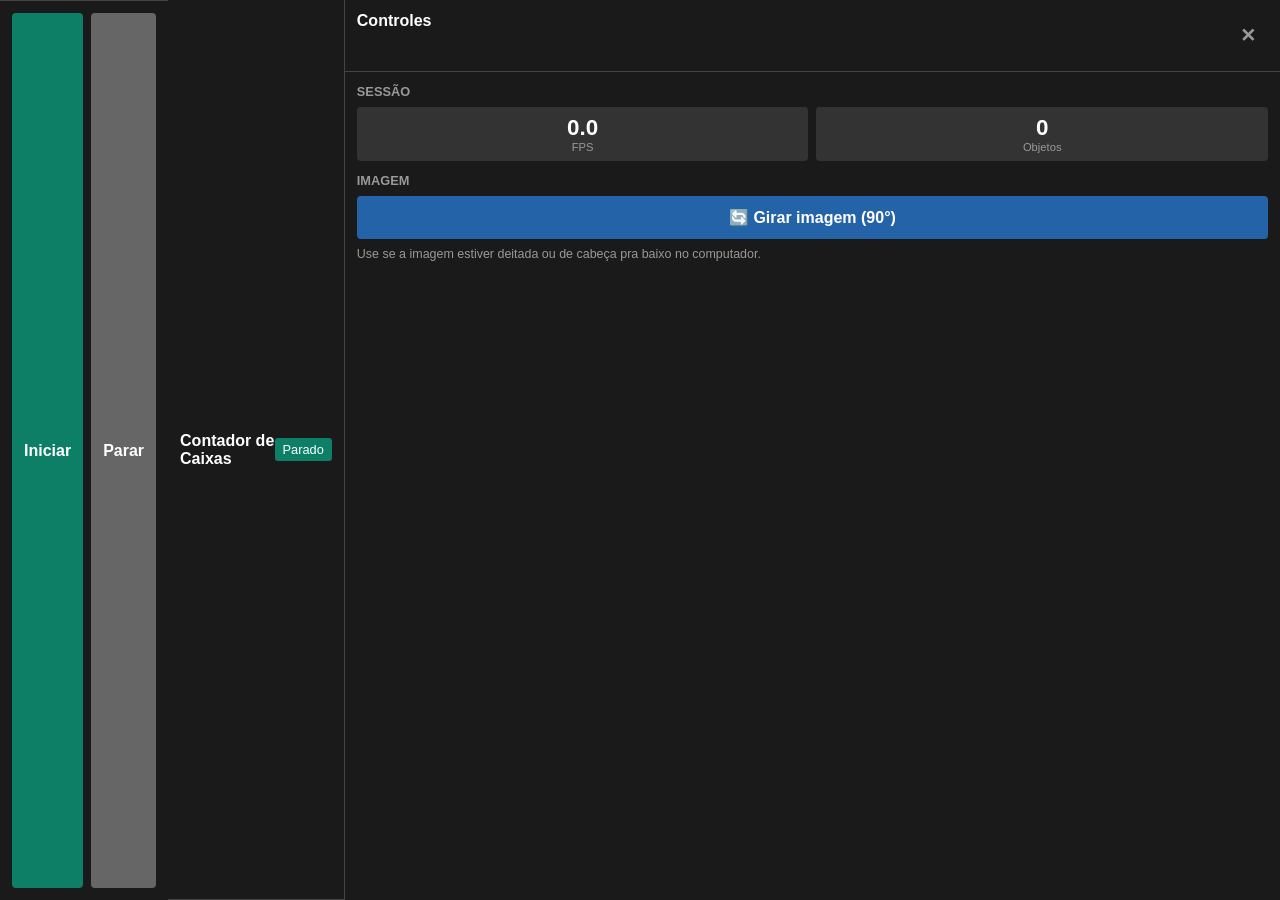
==== 03_frontend_mobile_camera/index-mobile.html @ 3c056553 "Adiciona vigia de area, camera do celular e base para IA - Frontend mobile (index-mobile.html): capt" ====
<!doctype html>
<html lang="pt-BR">
  <head>
    <meta charset="utf-8" />
    <meta name="viewport" content="width=device-width, initial-scale=1, maximum-scale=1" />
    <title>Contador de Caixas IA</title>
    <style>
      * { box-sizing: border-box; }
      body { margin: 0; padding: 0; font-family: Arial, sans-serif; background: #222; color: #fff; }
      .container { display: flex; flex-direction: column; height: 100vh; }
      .header { background: #1a1a1a; padding: 12px; border-bottom: 1px solid #444; display: flex; justify-content: space-between; align-items: center; }
      .header h1 { margin: 0; font-size: 1rem; }
      .status { padding: 4px 8px; background: #0d7f66; border-radius: 3px; font-size: 0.8rem; }
      .camera-area { flex: 1; background: #000; position: relative; overflow: hidden; display: flex; align-items: center; justify-content: center; }
      video { width: 100%; height: 100%; object-fit: contain; display: block; }
      .rotate-hint { position: absolute; bottom: 12px; left: 50%; transform: translateX(-50%); background: rgba(37,99,168,0.95); color: #fff; padding: 8px 14px; border-radius: 4px; font-size: 0.82rem; text-align: center; z-index: 5; }
      .counter-box { position: absolute; top: 12px; right: 12px; background: rgba(13, 127, 102, 0.9); padding: 12px 16px; border-radius: 4px; text-align: center; }
      .counter-label { font-size: 0.7rem; opacity: 0.8; }
      .counter-value { font-size: 2.2rem; font-weight: bold; line-height: 1; }
      .info-box { position: absolute; top: 12px; left: 12px; background: rgba(0, 0, 0, 0.8); padding: 8px 12px; border-radius: 4px; font-size: 0.9rem; }
      .controls { display: grid; grid-template-columns: 1fr 1fr; gap: 8px; padding: 12px; background: #1a1a1a; border-top: 1px solid #444; }
      button { padding: 12px; border: none; border-radius: 4px; font-weight: bold; cursor: pointer; font-size: 1rem; }
      .btn-start { background: #0d7f66; color: white; }
      .btn-stop { background: #666; color: white; }
      button:active { opacity: 0.7; }
      .panel { position: fixed; bottom: 0; right: 0; width: 100%; max-width: 360px; background: #1a1a1a; border-left: 1px solid #444; max-height: 0; overflow-y: auto; transition: max-height 0.3s; z-index: 1000; }
      .panel.open { max-height: 70vh; }
      .panel-header { padding: 12px; border-bottom: 1px solid #444; font-weight: bold; display: flex; justify-content: space-between; }
      .panel-content { padding: 12px; display: grid; gap: 12px; }
      .section { display: grid; gap: 8px; }
      .section h3 { margin: 0; font-size: 0.8rem; color: #999; text-transform: uppercase; }
      .stat-row { display: grid; grid-template-columns: 1fr 1fr; gap: 8px; }
      .stat { background: #333; padding: 8px; text-align: center; border-radius: 4px; }
      .stat-val { font-size: 1.4rem; font-weight: bold; }
      .field { display: grid; gap: 4px; }
      .field label { font-size: 0.75rem; color: #999; }
      input[type="range"] { width: 100%; }
      .toggle-btn { position: fixed; bottom: 16px; right: 16px; width: 48px; height: 48px; border-radius: 50%; background: #0d7f66; border: none; color: white; cursor: pointer; font-size: 1.2rem; z-index: 999; }
      .error-msg { padding: 8px; background: rgba(181, 71, 8, 0.3); border-left: 3px solid #b54708; color: #ff9966; font-size: 0.85rem; margin-top: 8px; }
      @media (min-width: 768px) {
        .toggle-btn { display: none; }
        .panel { position: static; max-width: none; max-height: none; }
        .container { flex-direction: row; }
        .controls { grid-column: 1 / -1; order: -1; }
      }
    </style>
  </head>
  <body>
    <div class="container">
      <div class="header">
        <h1>Contador de Caixas</h1>
        <div class="status" id="status">Parado</div>
      </div>

      <div class="camera-area">
        <video id="video" playsinline autoplay muted></video>
        <div class="info-box" id="info">Iniciando...</div>
        <div class="rotate-hint" id="rotateHint">📱↔️ Vire o celular na horizontal para capturar mais espaço</div>
        <div class="counter-box">
          <div class="counter-label">TOTAL</div>
          <div class="counter-value" id="total">0</div>
        </div>
      </div>

      <div class="controls">
        <button class="btn-start" id="btnStart">Iniciar</button>
        <button class="btn-stop" id="btnStop">Parar</button>
      </div>

      <div class="panel" id="panel">
        <div class="panel-header">
          Controles
          <button style="background:none; border:none; color:#999; font-size:1.2rem; cursor:pointer;" id="closePanel">✕</button>
        </div>
        <div class="panel-content">
          <div class="section">
            <h3>Sessão</h3>
            <div class="stat-row">
              <div class="stat">
                <div class="stat-val" id="fps">0.0</div>
                <div style="font-size:0.7rem; color:#999;">FPS</div>
              </div>
              <div class="stat">
                <div class="stat-val" id="tracks">0</div>
                <div style="font-size:0.7rem; color:#999;">Objetos</div>
              </div>
            </div>
          </div>

          <div class="section">
            <h3>Imagem</h3>
            <button style="width:100%; background:#2563a8; color:#fff;" id="btnRotate">🔄 Girar imagem (90°)</button>
            <div style="font-size:0.78rem; color:#999;">Use se a imagem estiver deitada ou de cabeça pra baixo no computador.</div>
          </div>

          <div class="section" id="errorDiv"></div>
        </div>
      </div>

      <button class="toggle-btn" id="togglePanel">⚙</button>
    </div>

    <script>
      const video = document.getElementById("video");
      const btnStart = document.getElementById("btnStart");
      const btnStop = document.getElementById("btnStop");
      const togglePanel = document.getElementById("togglePanel");
      const closePanel = document.getElementById("closePanel");
      const panel = document.getElementById("panel");
      const status = document.getElementById("status");
      const info = document.getElementById("info");
      const total = document.getElementById("total");
      const fps = document.getElementById("fps");
      const tracks = document.getElementById("tracks");
      const errorDiv = document.getElementById("errorDiv");

      const savedRotation = parseInt(localStorage.getItem("rotation") || "0", 10);
      let state = { running: false, sessionId: null, frameCount: 0, lastTime: Date.now(), fps: 0, rotation: savedRotation, sending: false };
      let canvas = document.createElement("canvas");
      let ctx = canvas.getContext("2d");

      const rotateHint = document.getElementById("rotateHint");
      const btnRotate = document.getElementById("btnRotate");

      btnStart.addEventListener("click", start);
      btnStop.addEventListener("click", stop);
      btnRotate.addEventListener("click", async () => {
        try {
          const res = await fetch("/api/rotate", { method: "POST" });
          const d = await res.json();
          info.textContent = "Rotação: " + (d.rotation || 0) + "°";
        } catch (e) {
          showError("Erro ao girar: " + e.message);
        }
      });
      togglePanel.addEventListener("click", () => panel.classList.add("open"));
      closePanel.addEventListener("click", () => panel.classList.remove("open"));

      // Esconde a dica quando o celular já está deitado (horizontal).
      function checkOrientation() {
        const landscape = window.innerWidth > window.innerHeight;
        rotateHint.style.display = landscape ? "none" : "block";
      }
      window.addEventListener("resize", checkOrientation);
      window.addEventListener("orientationchange", () => setTimeout(checkOrientation, 300));
      checkOrientation();

      async function start() {
        showError("");
        try {
          const res = await fetch("/api/start", { method: "POST", body: JSON.stringify({ source: "client" }), headers: { "Content-Type": "application/json" } });
          const data = await res.json();
          if (data.session_id) {
            state.running = true;
            state.sessionId = data.session_id;
            status.textContent = "Rodando";
            info.textContent = "Solicitando câmera...";

            try {
              const stream = await navigator.mediaDevices.getUserMedia({ video: { facingMode: "environment", width: { ideal: 1280 }, height: { ideal: 720 }, aspectRatio: { ideal: 16 / 9 } }, audio: false });
              video.srcObject = stream;
              info.textContent = "Câmera ativa";
              loop();
            } catch (e) {
              showError("Permissão de câmera negada: " + e.message);
              state.running = false;
            }
          }
        } catch (e) {
          showError("Erro ao iniciar: " + e.message);
        }
      }

      async function stop() {
        state.running = false;
        try {
          await fetch("/api/stop", { method: "POST" });
          video.srcObject?.getTracks().forEach(t => t.stop());
          status.textContent = "Parado";
          info.textContent = "Encerrado";
        } catch (e) {
          showError("Erro ao parar: " + e.message);
        }
      }

      async function loop() {
        if (!state.running) return;

        // Envia 1 frame por vez (espera a resposta) para não acumular e travar.
        if (!state.sending && video.readyState === video.HAVE_ENOUGH_DATA) {
          state.sending = true;
          canvas.width = video.videoWidth;
          canvas.height = video.videoHeight;
          ctx.drawImage(video, 0, 0);

          canvas.toBlob((blob) => {
            if (!blob) { state.sending = false; return; }
            const reader = new FileReader();
            reader.onloadend = async () => {
              try {
                const res = await fetch("/api/frame", { method: "POST", body: JSON.stringify({ data: reader.result }), headers: { "Content-Type": "application/json" } });
                if (res.ok) {
                  const r = await res.json();
                  total.textContent = r.total || 0;
                  tracks.textContent = r.tracks || 0;
                  state.frameCount++;
                  const now = Date.now();
                  const elapsed = (now - state.lastTime) / 1000;
                  if (elapsed >= 1) {
                    fps.textContent = (state.frameCount / elapsed).toFixed(1);
                    state.frameCount = 0;
                    state.lastTime = now;
                  }
                }
              } catch (e) {
                console.error(e);
              }
              state.sending = false;
            };
            reader.readAsDataURL(blob);
          }, "image/jpeg", 0.5);
        }

        // Ritmo alvo ~8 quadros/segundo (suave e sem travar).
        setTimeout(loop, 120);
      }

      function showError(msg) {
        errorDiv.innerHTML = msg ? `<div class="error-msg">${msg}</div>` : "";
      }
    </script>
  </body>
</html>
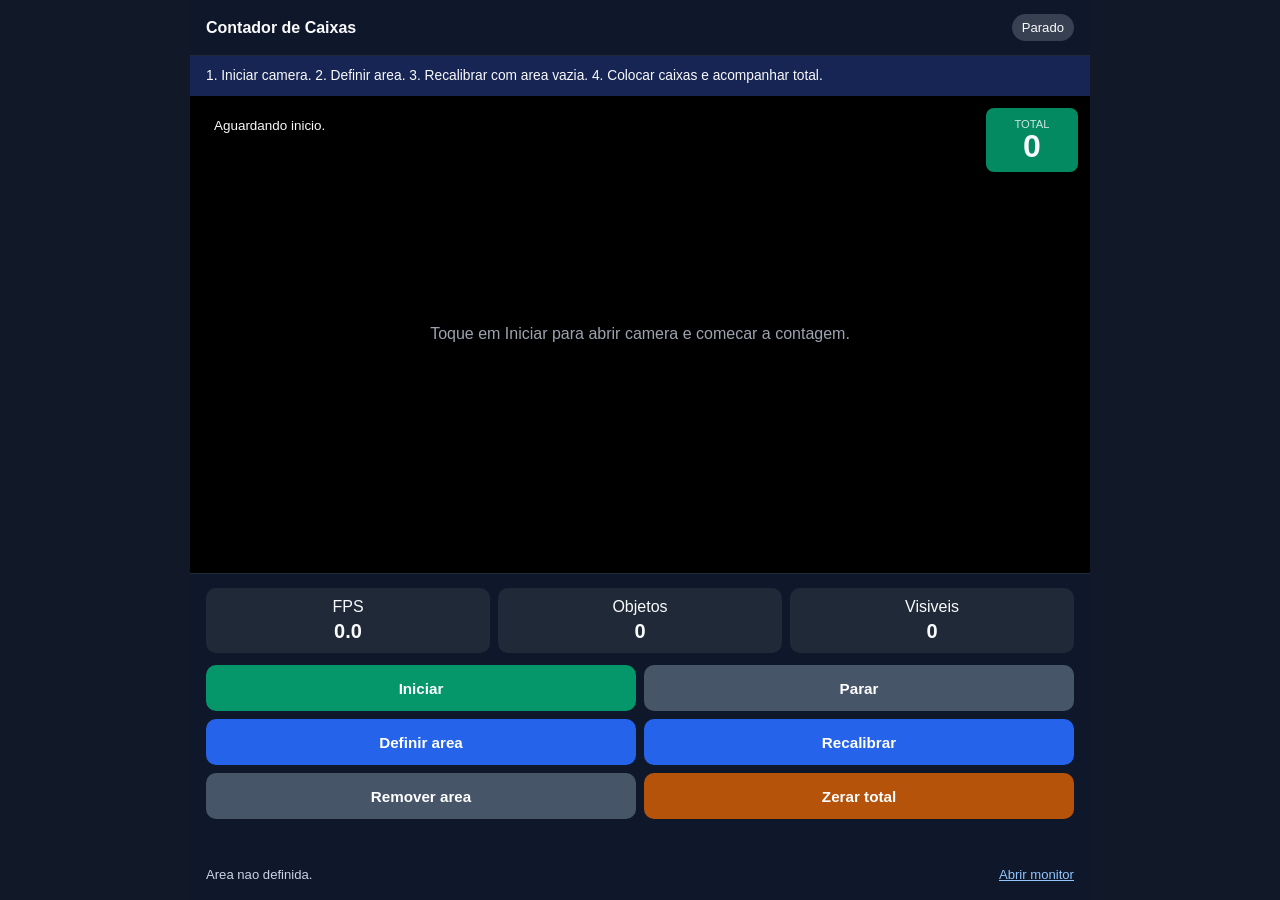
==== commit 179cfb1e: "Refina status da vigia de area, robustez do banco e testes - live_counter.py / main.py: expoe estado" ====
--- a/03_frontend_mobile_camera/index-mobile.html
+++ b/03_frontend_mobile_camera/index-mobile.html
@@ -6,227 +6,400 @@
     <title>Contador de Caixas IA</title>
     <style>
       * { box-sizing: border-box; }
-      body { margin: 0; padding: 0; font-family: Arial, sans-serif; background: #222; color: #fff; }
-      .container { display: flex; flex-direction: column; height: 100vh; }
-      .header { background: #1a1a1a; padding: 12px; border-bottom: 1px solid #444; display: flex; justify-content: space-between; align-items: center; }
+      body { margin: 0; font-family: Arial, sans-serif; background: #111827; color: #f9fafb; }
+      .app { min-height: 100vh; display: grid; grid-template-rows: auto auto 1fr auto; }
+      .header { padding: 14px 16px; background: #0f172a; border-bottom: 1px solid #1f2937; display: flex; justify-content: space-between; align-items: center; gap: 12px; }
       .header h1 { margin: 0; font-size: 1rem; }
-      .status { padding: 4px 8px; background: #0d7f66; border-radius: 3px; font-size: 0.8rem; }
-      .camera-area { flex: 1; background: #000; position: relative; overflow: hidden; display: flex; align-items: center; justify-content: center; }
+      .status { padding: 6px 10px; border-radius: 999px; font-size: 0.82rem; background: #374151; }
+      .status.running { background: #065f46; }
+      .steps { padding: 10px 16px; background: #172554; font-size: 0.86rem; line-height: 1.45; }
+      .camera-wrap { position: relative; background: #000; min-height: 42vh; display: flex; align-items: center; justify-content: center; overflow: hidden; }
       video { width: 100%; height: 100%; object-fit: contain; display: block; }
-      .rotate-hint { position: absolute; bottom: 12px; left: 50%; transform: translateX(-50%); background: rgba(37,99,168,0.95); color: #fff; padding: 8px 14px; border-radius: 4px; font-size: 0.82rem; text-align: center; z-index: 5; }
-      .counter-box { position: absolute; top: 12px; right: 12px; background: rgba(13, 127, 102, 0.9); padding: 12px 16px; border-radius: 4px; text-align: center; }
-      .counter-label { font-size: 0.7rem; opacity: 0.8; }
-      .counter-value { font-size: 2.2rem; font-weight: bold; line-height: 1; }
-      .info-box { position: absolute; top: 12px; left: 12px; background: rgba(0, 0, 0, 0.8); padding: 8px 12px; border-radius: 4px; font-size: 0.9rem; }
-      .controls { display: grid; grid-template-columns: 1fr 1fr; gap: 8px; padding: 12px; background: #1a1a1a; border-top: 1px solid #444; }
-      button { padding: 12px; border: none; border-radius: 4px; font-weight: bold; cursor: pointer; font-size: 1rem; }
-      .btn-start { background: #0d7f66; color: white; }
-      .btn-stop { background: #666; color: white; }
-      button:active { opacity: 0.7; }
-      .panel { position: fixed; bottom: 0; right: 0; width: 100%; max-width: 360px; background: #1a1a1a; border-left: 1px solid #444; max-height: 0; overflow-y: auto; transition: max-height 0.3s; z-index: 1000; }
-      .panel.open { max-height: 70vh; }
-      .panel-header { padding: 12px; border-bottom: 1px solid #444; font-weight: bold; display: flex; justify-content: space-between; }
-      .panel-content { padding: 12px; display: grid; gap: 12px; }
-      .section { display: grid; gap: 8px; }
-      .section h3 { margin: 0; font-size: 0.8rem; color: #999; text-transform: uppercase; }
-      .stat-row { display: grid; grid-template-columns: 1fr 1fr; gap: 8px; }
-      .stat { background: #333; padding: 8px; text-align: center; border-radius: 4px; }
-      .stat-val { font-size: 1.4rem; font-weight: bold; }
-      .field { display: grid; gap: 4px; }
-      .field label { font-size: 0.75rem; color: #999; }
-      input[type="range"] { width: 100%; }
-      .toggle-btn { position: fixed; bottom: 16px; right: 16px; width: 48px; height: 48px; border-radius: 50%; background: #0d7f66; border: none; color: white; cursor: pointer; font-size: 1.2rem; z-index: 999; }
-      .error-msg { padding: 8px; background: rgba(181, 71, 8, 0.3); border-left: 3px solid #b54708; color: #ff9966; font-size: 0.85rem; margin-top: 8px; }
-      @media (min-width: 768px) {
-        .toggle-btn { display: none; }
-        .panel { position: static; max-width: none; max-height: none; }
-        .container { flex-direction: row; }
-        .controls { grid-column: 1 / -1; order: -1; }
+      .placeholder { position: absolute; inset: 0; display: flex; align-items: center; justify-content: center; text-align: center; color: #9ca3af; padding: 24px; }
+      .info-box { position: absolute; top: 12px; left: 12px; background: rgba(0, 0, 0, 0.82); padding: 10px 12px; border-radius: 8px; font-size: 0.84rem; max-width: min(78vw, 360px); }
+      .counter-box { position: absolute; top: 12px; right: 12px; background: rgba(5, 150, 105, 0.92); padding: 10px 14px; border-radius: 8px; text-align: center; min-width: 92px; }
+      .counter-label { font-size: 0.7rem; opacity: 0.82; }
+      .counter-value { font-size: 2rem; line-height: 1; font-weight: 700; }
+      .draw-overlay { position: absolute; inset: 0; display: none; z-index: 4; touch-action: none; }
+      .draw-overlay.active { display: block; }
+      .draw-hint { position: absolute; bottom: 16px; left: 50%; transform: translateX(-50%); background: rgba(37, 99, 235, 0.94); padding: 9px 14px; border-radius: 999px; font-size: 0.82rem; z-index: 5; display: none; }
+      .draw-hint.show { display: block; }
+      .roi-rect { position: absolute; border: 2px dashed #22c55e; background: rgba(34, 197, 94, 0.18); display: none; pointer-events: none; z-index: 5; }
+      .panel { padding: 14px 16px 18px; display: grid; gap: 12px; background: #0f172a; border-top: 1px solid #1f2937; }
+      .metrics { display: grid; grid-template-columns: repeat(3, 1fr); gap: 8px; }
+      .metric { background: #1f2937; border-radius: 10px; padding: 10px; text-align: center; }
+      .metric strong { display: block; font-size: 1.25rem; margin-top: 4px; }
+      .buttons { display: grid; grid-template-columns: repeat(2, 1fr); gap: 8px; }
+      button { min-height: 46px; border: none; border-radius: 10px; color: #fff; font-weight: 700; font-size: 0.95rem; cursor: pointer; }
+      .primary { background: #059669; }
+      .secondary { background: #2563eb; }
+      .neutral { background: #475569; }
+      .danger { background: #b45309; }
+      .error { min-height: 24px; color: #fdba74; font-size: 0.86rem; }
+      .link-row { display: flex; justify-content: space-between; gap: 10px; font-size: 0.82rem; color: #cbd5e1; }
+      .link-row a { color: #93c5fd; }
+      @media (min-width: 900px) {
+        .app { max-width: 900px; margin: 0 auto; }
       }
     </style>
   </head>
   <body>
-    <div class="container">
+    <div class="app">
       <div class="header">
         <h1>Contador de Caixas</h1>
         <div class="status" id="status">Parado</div>
       </div>
 
-      <div class="camera-area">
+      <div class="steps" id="steps">
+        1. Iniciar camera. 2. Definir area. 3. Recalibrar com area vazia. 4. Colocar caixas e acompanhar total.
+      </div>
+
+      <div class="camera-wrap" id="cameraWrap">
         <video id="video" playsinline autoplay muted></video>
-        <div class="info-box" id="info">Iniciando...</div>
-        <div class="rotate-hint" id="rotateHint">📱↔️ Vire o celular na horizontal para capturar mais espaço</div>
+        <div class="placeholder" id="placeholder">Toque em Iniciar para abrir camera e comecar a contagem.</div>
+        <div class="info-box" id="info">Aguardando inicio.</div>
         <div class="counter-box">
           <div class="counter-label">TOTAL</div>
           <div class="counter-value" id="total">0</div>
         </div>
+        <div class="draw-overlay" id="drawOverlay"></div>
+        <div class="roi-rect" id="roiRect"></div>
+        <div class="draw-hint" id="drawHint">Arraste sobre video para marcar area de contagem</div>
       </div>
 
-      <div class="controls">
-        <button class="btn-start" id="btnStart">Iniciar</button>
-        <button class="btn-stop" id="btnStop">Parar</button>
-      </div>
-
-      <div class="panel" id="panel">
-        <div class="panel-header">
-          Controles
-          <button style="background:none; border:none; color:#999; font-size:1.2rem; cursor:pointer;" id="closePanel">✕</button>
+      <div class="panel">
+        <div class="metrics">
+          <div class="metric">FPS<strong id="fps">0.0</strong></div>
+          <div class="metric">Objetos<strong id="tracks">0</strong></div>
+          <div class="metric">Visiveis<strong id="visible">0</strong></div>
         </div>
-        <div class="panel-content">
-          <div class="section">
-            <h3>Sessão</h3>
-            <div class="stat-row">
-              <div class="stat">
-                <div class="stat-val" id="fps">0.0</div>
-                <div style="font-size:0.7rem; color:#999;">FPS</div>
-              </div>
-              <div class="stat">
-                <div class="stat-val" id="tracks">0</div>
-                <div style="font-size:0.7rem; color:#999;">Objetos</div>
-              </div>
-            </div>
-          </div>
-
-          <div class="section">
-            <h3>Imagem</h3>
-            <button style="width:100%; background:#2563a8; color:#fff;" id="btnRotate">🔄 Girar imagem (90°)</button>
-            <div style="font-size:0.78rem; color:#999;">Use se a imagem estiver deitada ou de cabeça pra baixo no computador.</div>
-          </div>
-
-          <div class="section" id="errorDiv"></div>
+
+        <div class="buttons">
+          <button class="primary" id="btnStart">Iniciar</button>
+          <button class="neutral" id="btnStop">Parar</button>
+          <button class="secondary" id="btnDefineZone">Definir area</button>
+          <button class="secondary" id="btnCalibrate">Recalibrar</button>
+          <button class="neutral" id="btnClearZone">Remover area</button>
+          <button class="danger" id="btnReset">Zerar total</button>
+        </div>
+
+        <div class="error" id="error"></div>
+
+        <div class="link-row">
+          <span id="zoneStatus">Area nao definida.</span>
+          <a href="/monitor.html" target="_blank" rel="noopener noreferrer">Abrir monitor</a>
         </div>
       </div>
-
-      <button class="toggle-btn" id="togglePanel">⚙</button>
     </div>
 
     <script>
       const video = document.getElementById("video");
-      const btnStart = document.getElementById("btnStart");
-      const btnStop = document.getElementById("btnStop");
-      const togglePanel = document.getElementById("togglePanel");
-      const closePanel = document.getElementById("closePanel");
-      const panel = document.getElementById("panel");
-      const status = document.getElementById("status");
+      const placeholder = document.getElementById("placeholder");
+      const statusEl = document.getElementById("status");
       const info = document.getElementById("info");
       const total = document.getElementById("total");
       const fps = document.getElementById("fps");
       const tracks = document.getElementById("tracks");
-      const errorDiv = document.getElementById("errorDiv");
-
-      const savedRotation = parseInt(localStorage.getItem("rotation") || "0", 10);
-      let state = { running: false, sessionId: null, frameCount: 0, lastTime: Date.now(), fps: 0, rotation: savedRotation, sending: false };
-      let canvas = document.createElement("canvas");
-      let ctx = canvas.getContext("2d");
-
-      const rotateHint = document.getElementById("rotateHint");
-      const btnRotate = document.getElementById("btnRotate");
-
-      btnStart.addEventListener("click", start);
-      btnStop.addEventListener("click", stop);
-      btnRotate.addEventListener("click", async () => {
-        try {
-          const res = await fetch("/api/rotate", { method: "POST" });
-          const d = await res.json();
-          info.textContent = "Rotação: " + (d.rotation || 0) + "°";
-        } catch (e) {
-          showError("Erro ao girar: " + e.message);
-        }
-      });
-      togglePanel.addEventListener("click", () => panel.classList.add("open"));
-      closePanel.addEventListener("click", () => panel.classList.remove("open"));
-
-      // Esconde a dica quando o celular já está deitado (horizontal).
-      function checkOrientation() {
-        const landscape = window.innerWidth > window.innerHeight;
-        rotateHint.style.display = landscape ? "none" : "block";
-      }
-      window.addEventListener("resize", checkOrientation);
-      window.addEventListener("orientationchange", () => setTimeout(checkOrientation, 300));
-      checkOrientation();
+      const visible = document.getElementById("visible");
+      const errorEl = document.getElementById("error");
+      const zoneStatus = document.getElementById("zoneStatus");
+      const drawOverlay = document.getElementById("drawOverlay");
+      const drawHint = document.getElementById("drawHint");
+      const roiRect = document.getElementById("roiRect");
+      const cameraWrap = document.getElementById("cameraWrap");
+
+      const state = {
+        running: false,
+        sending: false,
+        sessionId: null,
+        frameCount: 0,
+        lastTime: Date.now(),
+        zoneActive: false,
+        drawMode: false,
+        pointerStart: null,
+      };
+
+      document.getElementById("btnStart").addEventListener("click", start);
+      document.getElementById("btnStop").addEventListener("click", stop);
+      document.getElementById("btnDefineZone").addEventListener("click", enableDrawMode);
+      document.getElementById("btnCalibrate").addEventListener("click", recalibrateZone);
+      document.getElementById("btnClearZone").addEventListener("click", clearZone);
+      document.getElementById("btnReset").addEventListener("click", resetTotal);
+
+      drawOverlay.addEventListener("pointerdown", startDraw);
+      drawOverlay.addEventListener("pointermove", moveDraw);
+      drawOverlay.addEventListener("pointerup", finishDraw);
+      drawOverlay.addEventListener("pointercancel", cancelDraw);
 
       async function start() {
         showError("");
         try {
-          const res = await fetch("/api/start", { method: "POST", body: JSON.stringify({ source: "client" }), headers: { "Content-Type": "application/json" } });
-          const data = await res.json();
-          if (data.session_id) {
-            state.running = true;
-            state.sessionId = data.session_id;
-            status.textContent = "Rodando";
-            info.textContent = "Solicitando câmera...";
-
-            try {
-              const stream = await navigator.mediaDevices.getUserMedia({ video: { facingMode: "environment", width: { ideal: 1280 }, height: { ideal: 720 }, aspectRatio: { ideal: 16 / 9 } }, audio: false });
-              video.srcObject = stream;
-              info.textContent = "Câmera ativa";
-              loop();
-            } catch (e) {
-              showError("Permissão de câmera negada: " + e.message);
-              state.running = false;
-            }
-          }
-        } catch (e) {
-          showError("Erro ao iniciar: " + e.message);
+          const res = await fetch("/api/start", {
+            method: "POST",
+            headers: { "Content-Type": "application/json" },
+            body: JSON.stringify({ source: "client" }),
+          });
+          const data = await readJson(res);
+          state.sessionId = data.session_id || null;
+          const stream = await navigator.mediaDevices.getUserMedia({
+            video: {
+              facingMode: "environment",
+              width: { ideal: 1280 },
+              height: { ideal: 720 },
+              aspectRatio: { ideal: 16 / 9 },
+            },
+            audio: false,
+          });
+          video.srcObject = stream;
+          state.running = true;
+          state.frameCount = 0;
+          state.lastTime = Date.now();
+          placeholder.style.display = "none";
+          setStatus(true);
+          info.textContent = "Camera ativa. Defina area ou comece a contar.";
+          loop();
+        } catch (error) {
+          await safeStopSession();
+          state.running = false;
+          setStatus(false);
+          showError("Nao foi possivel iniciar camera: " + error.message);
         }
       }
 
       async function stop() {
         state.running = false;
+        await safeStopSession();
+        if (video.srcObject) {
+          video.srcObject.getTracks().forEach((track) => track.stop());
+        }
+        video.srcObject = null;
+        placeholder.style.display = "flex";
+        setStatus(false);
+        info.textContent = "Sessao encerrada.";
+      }
+
+      async function safeStopSession() {
         try {
           await fetch("/api/stop", { method: "POST" });
-          video.srcObject?.getTracks().forEach(t => t.stop());
-          status.textContent = "Parado";
-          info.textContent = "Encerrado";
-        } catch (e) {
-          showError("Erro ao parar: " + e.message);
-        }
+        } catch (error) {
+          console.error(error);
+        }
+      }
+
+      function setStatus(running) {
+        statusEl.textContent = running ? "Rodando" : "Parado";
+        statusEl.classList.toggle("running", running);
+      }
+
+      function enableDrawMode() {
+        if (!state.running || !video.videoWidth) {
+          showError("Inicie camera antes de definir area.");
+          return;
+        }
+        state.drawMode = true;
+        state.pointerStart = null;
+        drawOverlay.classList.add("active");
+        drawHint.classList.add("show");
+        info.textContent = "Arraste no video para salvar area.";
+      }
+
+      function startDraw(event) {
+        if (!state.drawMode) {
+          return;
+        }
+        state.pointerStart = { x: event.clientX, y: event.clientY };
+        const wrapRect = cameraWrap.getBoundingClientRect();
+        roiRect.style.left = `${event.clientX - wrapRect.left}px`;
+        roiRect.style.top = `${event.clientY - wrapRect.top}px`;
+        roiRect.style.width = "0px";
+        roiRect.style.height = "0px";
+        roiRect.style.display = "block";
+      }
+
+      function moveDraw(event) {
+        if (!state.drawMode || !state.pointerStart) {
+          return;
+        }
+        const wrapRect = cameraWrap.getBoundingClientRect();
+        const left = Math.min(state.pointerStart.x, event.clientX) - wrapRect.left;
+        const top = Math.min(state.pointerStart.y, event.clientY) - wrapRect.top;
+        roiRect.style.left = `${left}px`;
+        roiRect.style.top = `${top}px`;
+        roiRect.style.width = `${Math.abs(event.clientX - state.pointerStart.x)}px`;
+        roiRect.style.height = `${Math.abs(event.clientY - state.pointerStart.y)}px`;
+      }
+
+      async function finishDraw(event) {
+        if (!state.drawMode || !state.pointerStart) {
+          return;
+        }
+        const p1 = toRelativePoint(state.pointerStart.x, state.pointerStart.y);
+        const p2 = toRelativePoint(event.clientX, event.clientY);
+        cancelDraw();
+        if (!p1 || !p2 || Math.abs(p2.x - p1.x) < 0.05 || Math.abs(p2.y - p1.y) < 0.05) {
+          showError("Area muito pequena. Arraste um retangulo maior.");
+          return;
+        }
+        try {
+          await fetch("/api/zone", {
+            method: "POST",
+            headers: { "Content-Type": "application/json" },
+            body: JSON.stringify({ x1: p1.x, y1: p1.y, x2: p2.x, y2: p2.y }),
+          });
+          state.zoneActive = true;
+          zoneStatus.textContent = "Area salva. Deixe vazia e toque em Recalibrar.";
+          info.textContent = "Area salva. Recalibre com area vazia.";
+        } catch (error) {
+          showError("Falha ao salvar area: " + error.message);
+        }
+      }
+
+      function cancelDraw() {
+        state.drawMode = false;
+        state.pointerStart = null;
+        drawOverlay.classList.remove("active");
+        drawHint.classList.remove("show");
+        roiRect.style.display = "none";
+      }
+
+      function displayedVideoRect() {
+        const videoRect = video.getBoundingClientRect();
+        if (!video.videoWidth || !video.videoHeight) {
+          return null;
+        }
+        const scale = Math.min(videoRect.width / video.videoWidth, videoRect.height / video.videoHeight);
+        const width = video.videoWidth * scale;
+        const height = video.videoHeight * scale;
+        return {
+          left: videoRect.left + (videoRect.width - width) / 2,
+          top: videoRect.top + (videoRect.height - height) / 2,
+          width,
+          height,
+        };
+      }
+
+      function toRelativePoint(clientX, clientY) {
+        const rect = displayedVideoRect();
+        if (!rect) {
+          return null;
+        }
+        return {
+          x: Math.max(0, Math.min(1, (clientX - rect.left) / rect.width)),
+          y: Math.max(0, Math.min(1, (clientY - rect.top) / rect.height)),
+        };
+      }
+
+      async function recalibrateZone() {
+        if (!state.zoneActive) {
+          showError("Defina area antes de recalibrar.");
+          return;
+        }
+        await fetch("/api/zone/calibrate", { method: "POST" });
+        zoneStatus.textContent = "Area recalibrada. Pode colocar caixas.";
+        info.textContent = "Aguardando cena estabilizar para contar.";
+      }
+
+      async function clearZone() {
+        await fetch("/api/zone/clear", { method: "POST" });
+        state.zoneActive = false;
+        zoneStatus.textContent = "Area nao definida.";
+        info.textContent = "Defina uma area para comecar contagem.";
+      }
+
+      async function resetTotal() {
+        await fetch("/api/reset", { method: "POST" });
+        total.textContent = "0";
+        visible.textContent = "0";
+        info.textContent = "Total zerado.";
       }
 
       async function loop() {
-        if (!state.running) return;
-
-        // Envia 1 frame por vez (espera a resposta) para não acumular e travar.
+        if (!state.running) {
+          return;
+        }
         if (!state.sending && video.readyState === video.HAVE_ENOUGH_DATA) {
           state.sending = true;
+          const canvas = document.createElement("canvas");
           canvas.width = video.videoWidth;
           canvas.height = video.videoHeight;
-          ctx.drawImage(video, 0, 0);
-
-          canvas.toBlob((blob) => {
-            if (!blob) { state.sending = false; return; }
+          const context = canvas.getContext("2d");
+          context.drawImage(video, 0, 0);
+          canvas.toBlob(async (blob) => {
+            if (!blob) {
+              state.sending = false;
+              setTimeout(loop, 120);
+              return;
+            }
             const reader = new FileReader();
             reader.onloadend = async () => {
               try {
-                const res = await fetch("/api/frame", { method: "POST", body: JSON.stringify({ data: reader.result }), headers: { "Content-Type": "application/json" } });
-                if (res.ok) {
-                  const r = await res.json();
-                  total.textContent = r.total || 0;
-                  tracks.textContent = r.tracks || 0;
-                  state.frameCount++;
-                  const now = Date.now();
-                  const elapsed = (now - state.lastTime) / 1000;
-                  if (elapsed >= 1) {
-                    fps.textContent = (state.frameCount / elapsed).toFixed(1);
-                    state.frameCount = 0;
-                    state.lastTime = now;
-                  }
-                }
-              } catch (e) {
-                console.error(e);
+                const res = await fetch("/api/frame", {
+                  method: "POST",
+                  headers: { "Content-Type": "application/json" },
+                  body: JSON.stringify({ data: reader.result }),
+                });
+                const data = await readJson(res);
+                total.textContent = String(data.total || 0);
+                tracks.textContent = String(data.tracks || 0);
+                visible.textContent = String(data.visible || 0);
+                refreshFps();
+                renderZoneState(data);
+              } catch (error) {
+                showError(error.message);
+              } finally {
+                state.sending = false;
+                setTimeout(loop, 120);
               }
-              state.sending = false;
             };
             reader.readAsDataURL(blob);
-          }, "image/jpeg", 0.5);
-        }
-
-        // Ritmo alvo ~8 quadros/segundo (suave e sem travar).
+          }, "image/jpeg", 0.55);
+          return;
+        }
         setTimeout(loop, 120);
       }
 
-      function showError(msg) {
-        errorDiv.innerHTML = msg ? `<div class="error-msg">${msg}</div>` : "";
+      function refreshFps() {
+        state.frameCount += 1;
+        const now = Date.now();
+        const elapsed = (now - state.lastTime) / 1000;
+        if (elapsed >= 1) {
+          fps.textContent = (state.frameCount / elapsed).toFixed(1);
+          state.frameCount = 0;
+          state.lastTime = now;
+        }
+      }
+
+      function renderZoneState(data) {
+        state.zoneActive = Boolean(data.zone_active);
+        if (!data.zone_active) {
+          zoneStatus.textContent = "Area nao definida.";
+          info.textContent = "Defina area para iniciar contagem.";
+          return;
+        }
+        if (data.calibrating) {
+          zoneStatus.textContent = "Calibrando fundo vazio...";
+          info.textContent = "Mantenha area vazia por alguns instantes.";
+          return;
+        }
+        if (!data.stable) {
+          zoneStatus.textContent = "Movimento detectado. Aguardando estabilizar.";
+          info.textContent = "Segure camera firme e evite maos na area.";
+          return;
+        }
+        zoneStatus.textContent = "Contagem ativa.";
+        info.textContent = "Caixas serao somadas quando cena estabilizar.";
+      }
+
+      function showError(message) {
+        errorEl.textContent = message || "";
+      }
+
+      async function readJson(response) {
+        const payload = await response.json().catch(() => ({}));
+        if (!response.ok) {
+          throw new Error(payload.detail || "Erro inesperado.");
+        }
+        return payload;
       }
     </script>
   </body>
